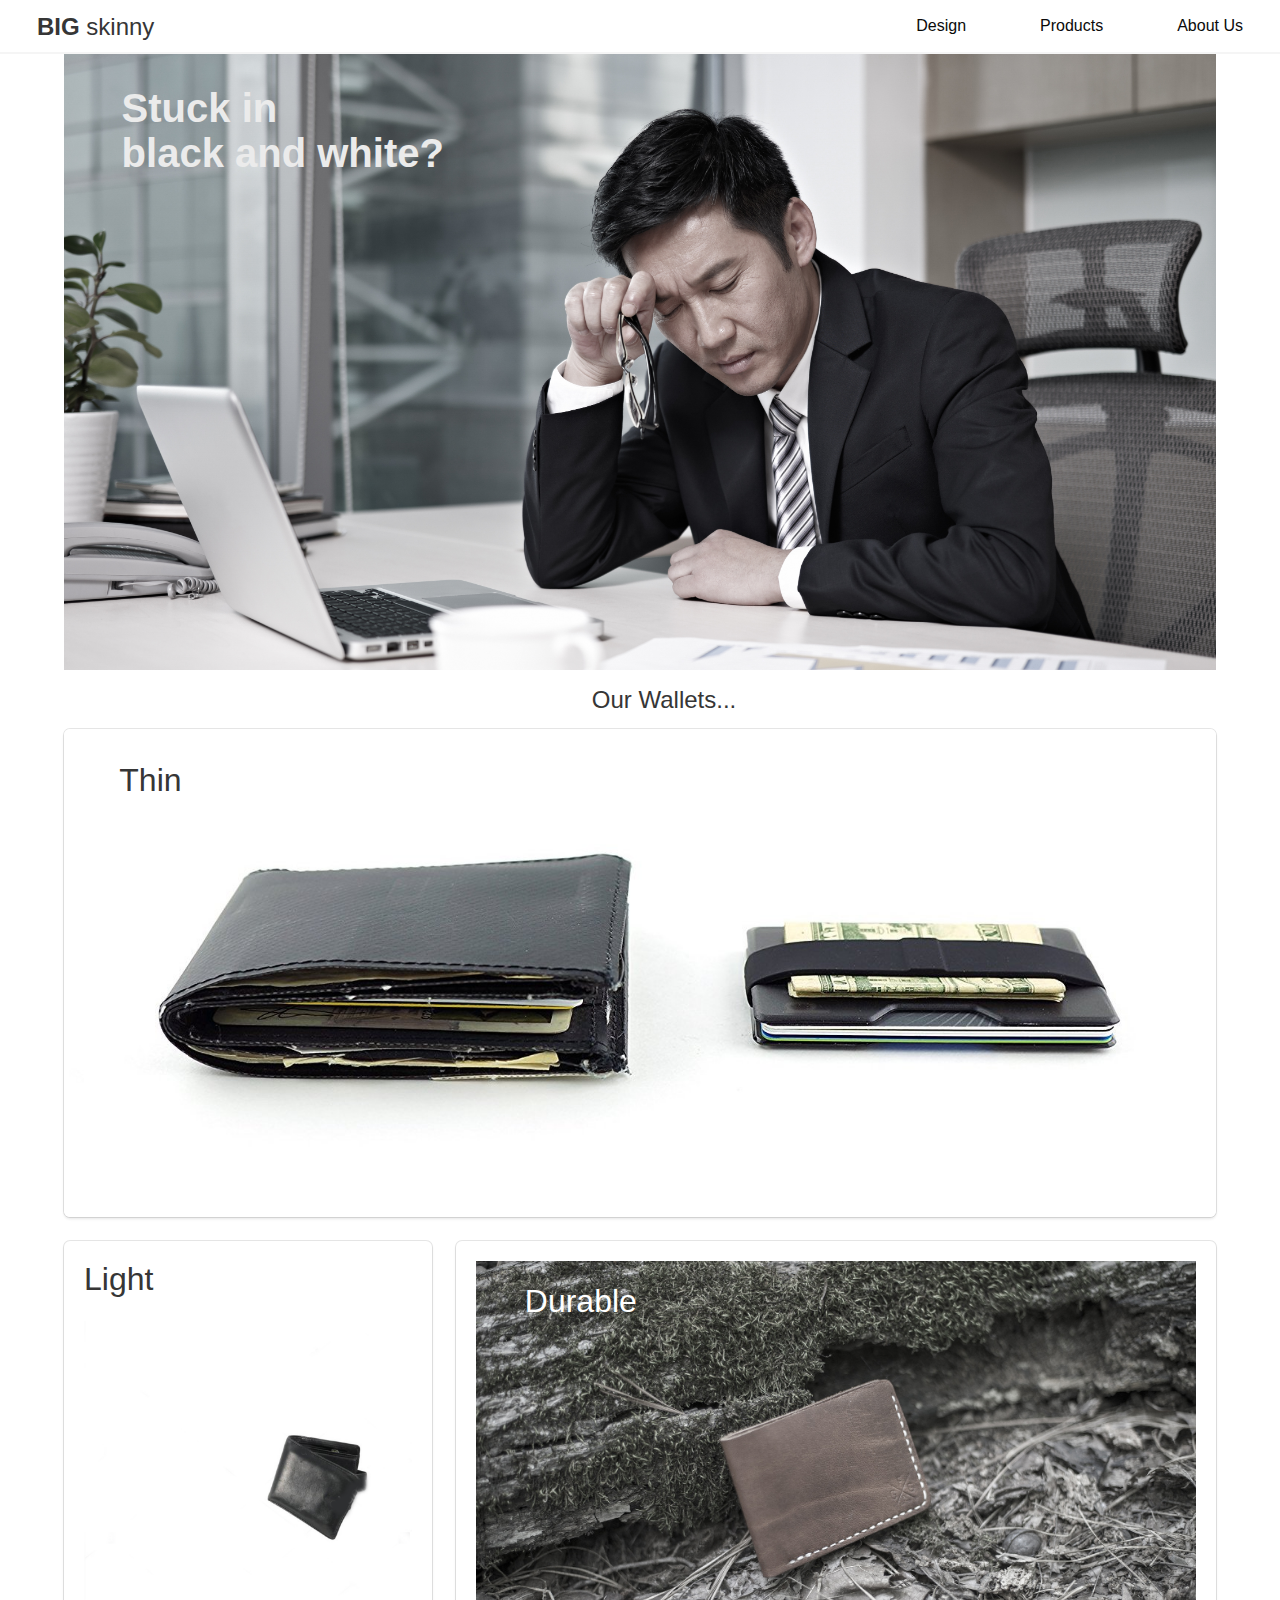
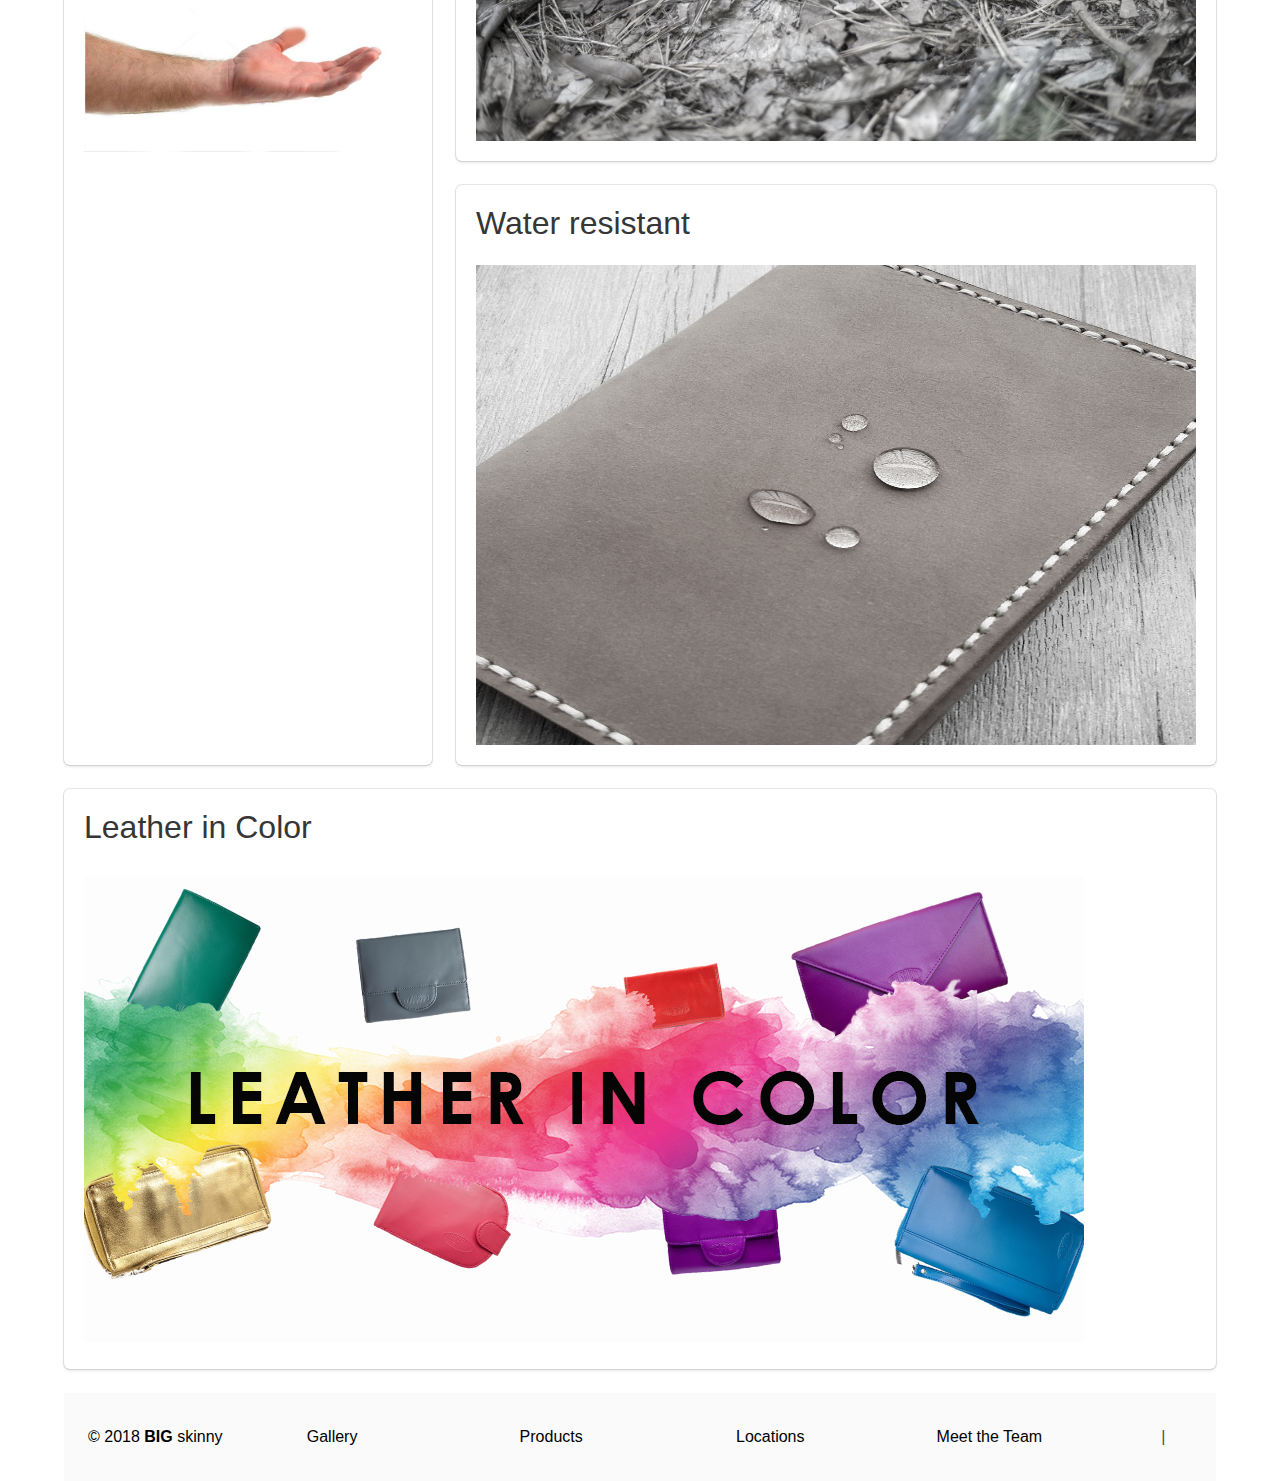
==== index.html @ bad41e9d "Updated Website" ====
<!DOCTYPE html>
<html>
  <head>
    <meta charset="utf-8">
    <meta name="viewport" content="width=device-width, initial-scale=1">
    <title id="Top">Big Skinny</title>

    <!-- Remote Linked Files -->
    <!-- <link rel="stylesheet" href="https://cdnjs.cloudflare.com/ajax/libs/bulma/0.7.0/css/bulma.min.css">
    <script defer src="https://use.fontawesome.com/releases/v5.0.7/js/all.js"></script> -->

    <!-- Bulma CSS Files -->
    <link rel="stylesheet" type="text/css" href="bulma-0.7.0/css/bulma.css" />
    <link rel="stylesheet" type="text/css" href="bulma-0.7.0/css/bulma.min.css" />

    <!-- Local Linked Files -->
    <link type="text/css" rel="stylesheet" href="css/styles.css"/>

    <script type="text/javascript" src="js/scripts.js"></script>

    <link rel="stylesheet" href="https://use.fontawesome.com/releases/v5.0.10/css/all.css" integrity="sha384-+d0P83n9kaQMCwj8F4RJB66tzIwOKmrdb46+porD/OvrJ+37WqIM7UoBtwHO6Nlg" crossorigin="anonymous">

    <script src="https://ajax.googleapis.com/ajax/libs/jquery/3.3.1/jquery.min.js"></script>
    <script>
    $(document).ready(function(){
      // Add smooth scrolling to all links
      $("a").on('click', function(event) {

        // Make sure this.hash has a value before overriding default behavior
        if (this.hash !== "") {
          // Prevent default anchor click behavior
          event.preventDefault();

          // Store hash
          var hash = this.hash;

          // Using jQuery's animate() method to add smooth page scroll
          // The optional number (800) specifies the number of milliseconds it takes to scroll to the specified area
          $('html, body').animate({
            scrollTop: $(hash).offset().top
          }, 800, function(){

            // Add hash (#) to URL when done scrolling (default click behavior)
            window.location.hash = hash;
          });
        } // End if
      });
    });
    </script>
  <script>
      $(document).ready(function(){
          $("img").onmouseover(function(){
              $("#imgs").fadeIn();
              /*$("#div2").fadeIn("slow");
              $("#div3").fadeIn(3000);*/
          });
      });
  </script>
      <!--<script>
          document.getElementById("nav-toggle").addEventListener ("click", toggleNav);
          function toggleNav() {
              var nav = document.getElementById("nav-menu");
              var className = nav.getAttribute("class");
              if(className == "nav-right nav-menu") {
                  nav.className = "nav-right nav-menu is-active";
              } else {
                  nav.className = "nav-right nav-menu";
              }
          }
      </script>-->

  </head>
  <body>

  <nav class="navbar has-text-black">
      <div class="navbar-brand">
          <a class="navbar-item has-text-black" href="index.html">
              <h4 class="title is-4"><strong style="font-weight: bold">BIG</strong> skinny</h4>
          </a>

          <div class="navbar-burger burger" data-target="navMenubd-example">
              <span></span>
              <span></span>
              <span></span>
          </div>
      </div>

      <div id="navMenubd-example" class="navbar-menu has-text-black">
          <div class="navbar-start">
              <div class="navbar-item has-dropdown is-hoverable is-mega">
              </div>
              <div class="navbar-item has-dropdown is-hoverable">
              </div>
          </div>

          <div class="navbar-end has-text-right">
              <a class="navbar-item has-text-black" href="design.html">Design</a>
              <a class="navbar-item has-text-black" href="products.html">Products</a>
              <a class="navbar-item has-text-black" href="about.html">About Us</a>

          </div>
      </div>
  </nav>

<!--SAD GUY PICTURE-->

    <div class="container">
      <div class = "container is-fullhd">
        <figure class="image">
            <img id="imgs" class="lololol" src='images/guy2.jpg' onmouseover="this.src='images/happy.jpeg';"onmouseout="this.src='images/guy2.jpg';" />
        </figure>
          <div class="top-left"><div id="boldpls" class="title is-2" onmouseover="imgs.src='images/happy.jpeg'">Stuck in <br>black and white?</div>
      </div>
        <section id="our-wallets" class="hero is-medium has-text-centered">
            <div class="hero-body">
                <div class="container">
                    <h4 class="title is-4">
                        Our Wallets...
                    </h4>
                </div>
            </div>
        </section>
    </div>

  <!--TILES-->

  <div class="container">
      <div class="tile is-ancestor">
        <div class="tile is-parent">
          <article class="tile is-child box has-bg-img">
              <figure>
                  <img src="images/thin2.jpg">
              </figure>
            <p id="thin-text" class="title is-overlay">Thin</p>
            <!--<img src="images/thin2.jpg" alt="">-->
          </article>
        </div>
      </div>
      <div class="tile is-ancestor">
        <div class="tile is-vertical is-12">
          <div class="tile">
            <div class="tile is-parent">
              <article class="tile is-child box">
                <p class="title">Light</p>
                <div class="content">

                  <img src="images/falling wallet.png" alt="">

                </div>
              </article>
            </div>
            <div class="tile is-8 is-vertical">
              <div class="tile">
                <div class="tile is-parent">
                  <article class="tile is-child box">
                    <figure class="image is-3by2">
                      <img src="images/graywallet.jpg">
                    </figure>
                      <p id="thin-text2" class="title is-overlay">Durable</p>
                  </article>
                </div>
                <!-- <div class="tile is-parent">
                  <article class="tile is-child box">
                    <p class="title">Seven</p>
                    <p class="subtitle">Subtitle</p>
                  </article>
                </div> -->
              </div>
              <div class="tile is-parent">
                <article class="tile is-child box">
                  <p class="title">Water resistant</p>
                  <figure class="image is-3by2">
                    <img src="images/water.jpg">
                  </figure>
                  <!-- <img src="images/water.jpg" alt=""> -->
                </article>
              </div>
            </div>
          </div>
        </div>
      </div>
        <div class="tile is-ancestor">
          <div class="tile is-parent">
            <article class="tile is-child box">
              <p class="title">Leather in Color</p>
              <img src="images/Leatherbanner.jpg" alt="">
            </article>
          </div>
        </div>

        <!-- THE OLD ONES -->
        <!-- <div class="tile is-parent">
          <article class="tile is-child box">
            <p class="title">One</p>
            <p class="subtitle">Subtitle</p>
          </article>
        </div>
        <div class="tile is-parent">
          <article class="tile is-child box">
            <p class="title">One</p>
            <p class="subtitle">Subtitle</p>
          </article>
        </div> -->
      </div>
      <!-- <div class="tile is-ancestor">
        <div class="tile is-12 is-vertical is-parent">
          <div class="tile is-child box">
            <p class="title">One</p>
            <p>Lorem ipsum .</p>
          </div>
          <div class="tile is-child box">
            <p class="title">One</p>
            <p>Lorem ipsum .</p>
          </div>
      </div>
    </div> -->

    <section style="width:100%">
      <br>
        <footer class="footer is-fullhd">
          <div class="container is-fullhd">
            <div class="content has-text-centered">
              <div style="float: left;">
                <p>
                  <a href="index.html" style="color: black;"> &copy; 2018 <strong>BIG</strong> skinny </a>
                </p>
              </div>
              <div style="float: right">
                <a href="https://www.instagram.com/bigskinny_wallets/?hl=en" style="color: black;"><i class="fab fa-instagram"></i></a>
                &nbsp; &nbsp;
                <a href="https://twitter.com/big_skinny" style="color: black;"><i class="fab fa-twitter"></i></a>
                &nbsp; &nbsp;
                <a href="https://www.facebook.com/bigskinny/" style="color: black;"><i class="fab fa-facebook"></i></a>
                &nbsp; &nbsp; &nbsp;
                | &nbsp; &nbsp; &nbsp;<a href="#Top"><i class="fas fa-arrow-up" style="color: black"></i></a>
              </div>

              <div class="flex-grid-thirds is-hidden-mobile" >
                <div class="col"><a href="gallery.html" style="color: black;">Gallery</a></div>
                <div class="col"><a href="products.html" style="color: black;">Products</a></div>
                <div class="col"><a href="locations.html" style="color: black;">Locations</a></div>
                <div class="col"><a href="team.html" style="color: black;">Meet the Team</a></div>
              </div>


            </div>
          </div>
        </footer>
    </section>

  </body>
</html>
---- css/styles.css ----
.navbar-item {
    margin-right: 25px;
    margin-left: 25px;
}

.footer{
    padding-top: 2rem;
    padding-bottom: 2rem;
}


#our-wallets .hero-body {
    padding-bottom: 1rem;
    padding-top: 1rem;

}
.title{
    font-weight: normal;
}

.has-bg-img {
    background: url("/images/thin2.jpg")
    center center;
    background-size:cover;
}

#thin-text {
    position: absolute;
    top: 2%;
    left: 30%;
    transform: translate(-36%,0%);
}

#thin-text2 {
     position: absolute;
     top: 25%;
     color: white;
     left: 60%;
     transform: translate(-50%,0%);
 }

 .flex-grid {
   display: flex;
 }
 .flex-grid .col {
   flex: 1;
 }
 .flex-grid-thirds {
   display: flex;
   justify-content: space-between;
 }
 .flex-grid-thirds .col {
   width: 32%;
 }

 @media (max-width: 400px) {
   .flex-grid,
   .flex-grid-thirds {
     display: block;}
     .col {
         width: 100%;
         margin: 0 0 10px 0;
     }
     #boldpls {
         font-size: 1rem;
     }
 }

#boldpls {
    font-weight: bold;
    color: #ebebeb;
}

.top-left {
    position: absolute;
    top: 5%;
    left: 5%;

}

.peps {
    padding: 0;
}

#about-text p {
    font-weight: bold;
}

#about-text{
    position: absolute;
    bottom: 10%;
    right: 10%;
}

#pls2 {
    font-weight: bold;

}


/* SIDEBAR */
@media screen and (max-width: 768px) {
  #menu-toggle:checked + .nav-menu {
    display: block;
  }
}

.is-sidebar-menu {
    padding-left: 1.2rem;
    padding-top: 2rem;
    background: #eeeeee;
}

.columns {
    display: flex;
    flex-direction: row;
    justify-content: stretch;
}

.column {
    overflow-y: auto;
}

#designvideo {
  display: block;
  margin-left: auto;
  margin-right: auto;
}

#boldpls {
  opacity: 1;
  transition: 0.5s;
}

#boldpls:hover {
  opacity: 0;
}

#imgs:hover + #boldpls{
  opacity: 0;
}
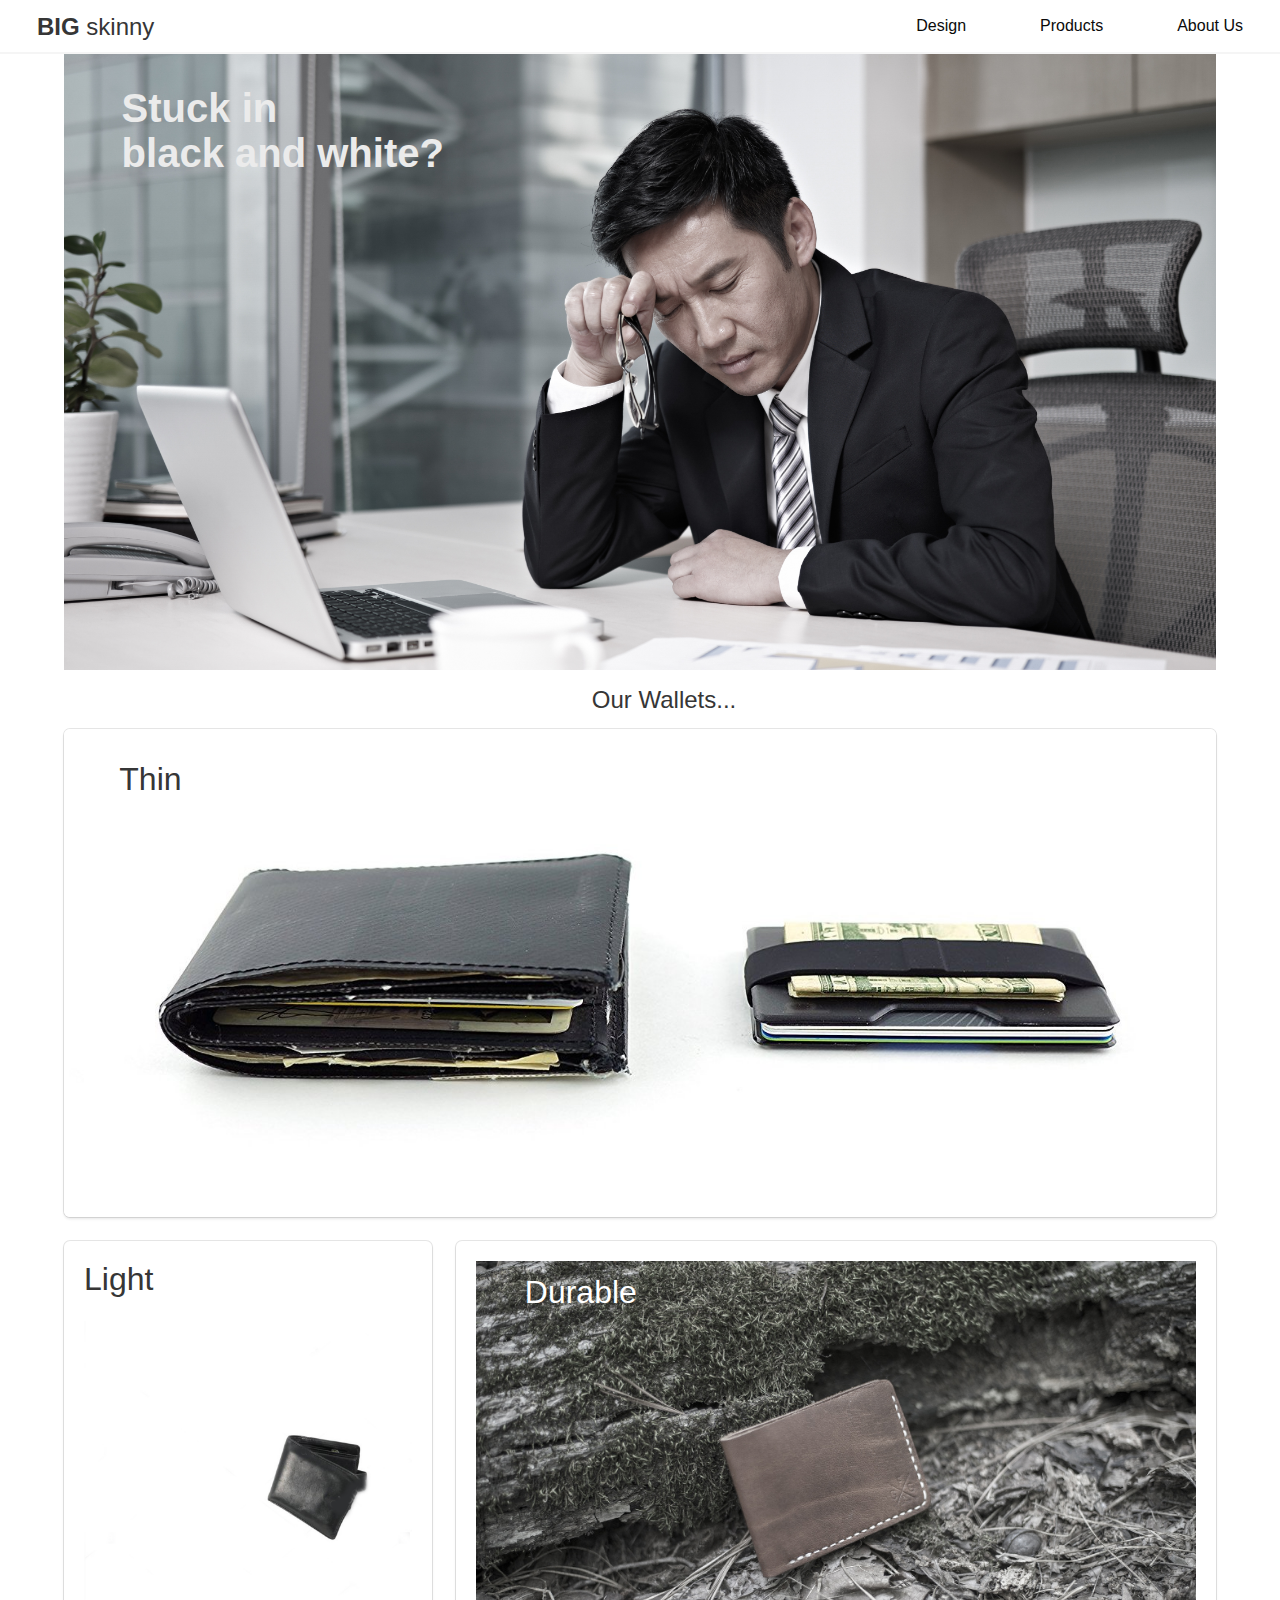
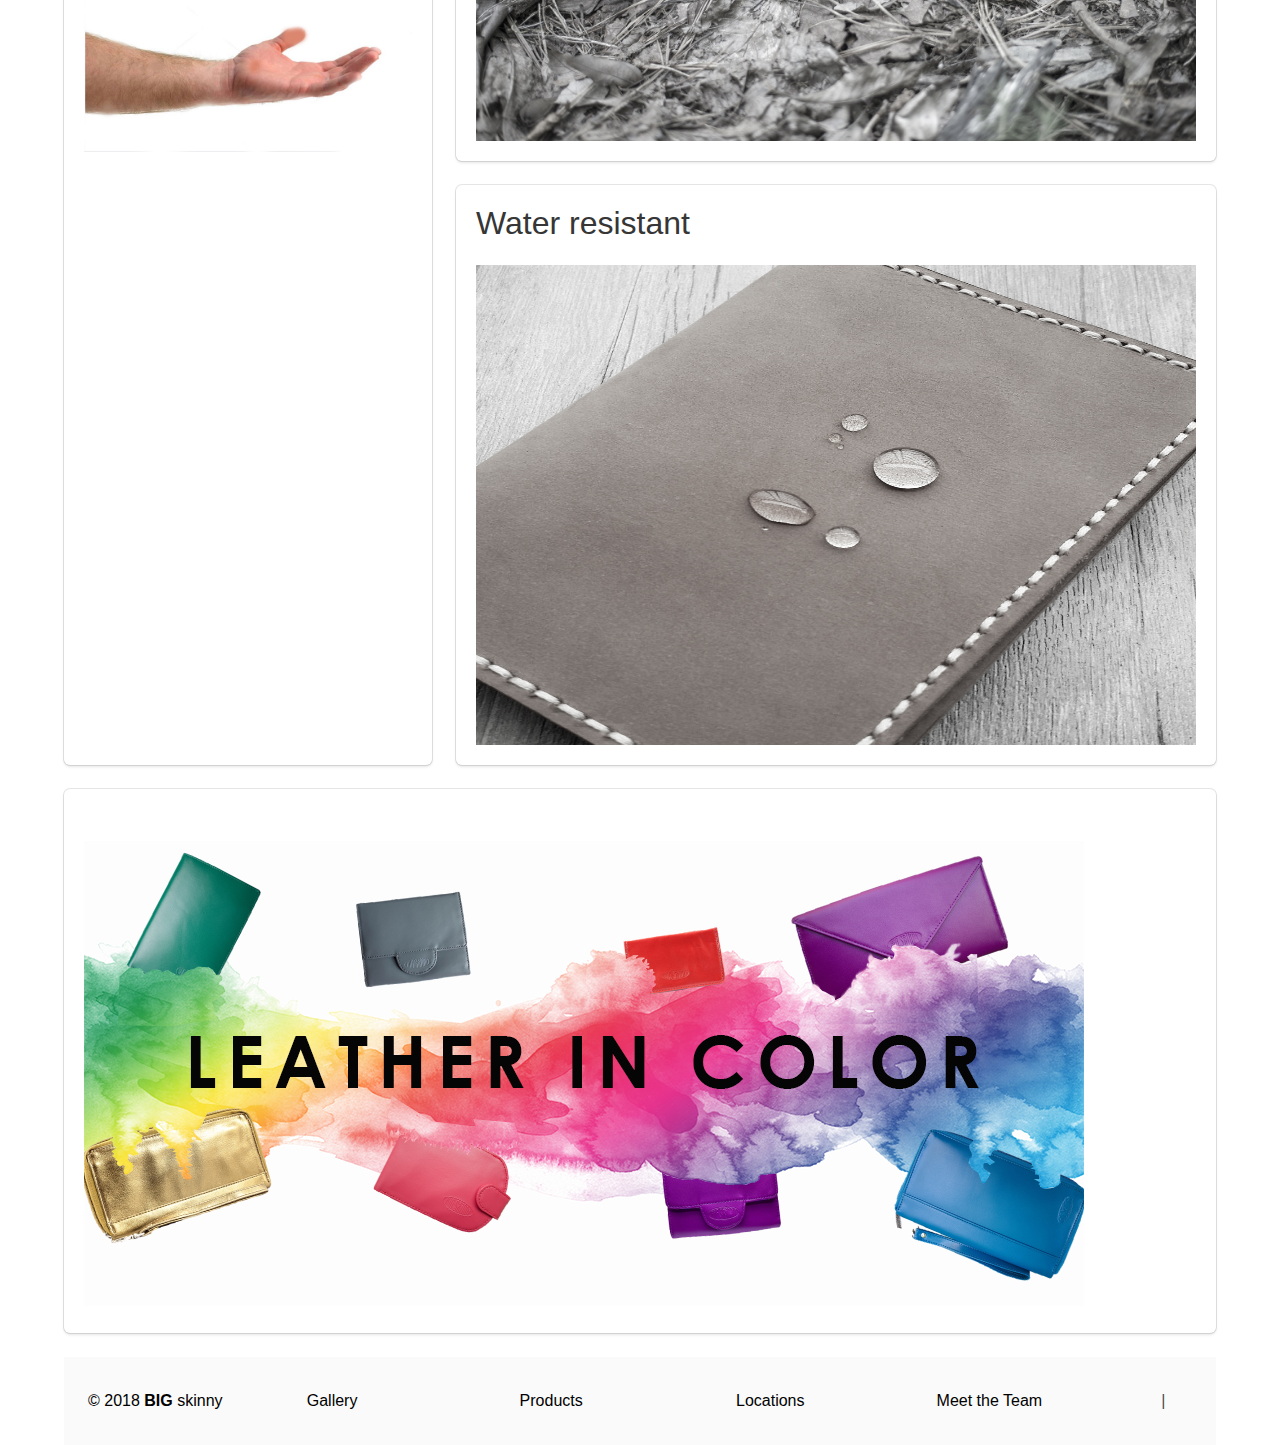
==== commit d7a53e37: "Added styling to some elements on main page" ====
--- a/index.html
+++ b/index.html
@@ -182,8 +182,8 @@
         <div class="tile is-ancestor">
           <div class="tile is-parent">
             <article class="tile is-child box">
-              <p class="title">Leather in Color</p>
-              <img src="images/Leatherbanner.jpg" alt="">
+              <p class="title"></p>
+              <img style="margin-left: auto; margin-right: auto;"src="images/Leatherbanner.jpg" alt="">
             </article>
           </div>
         </div>
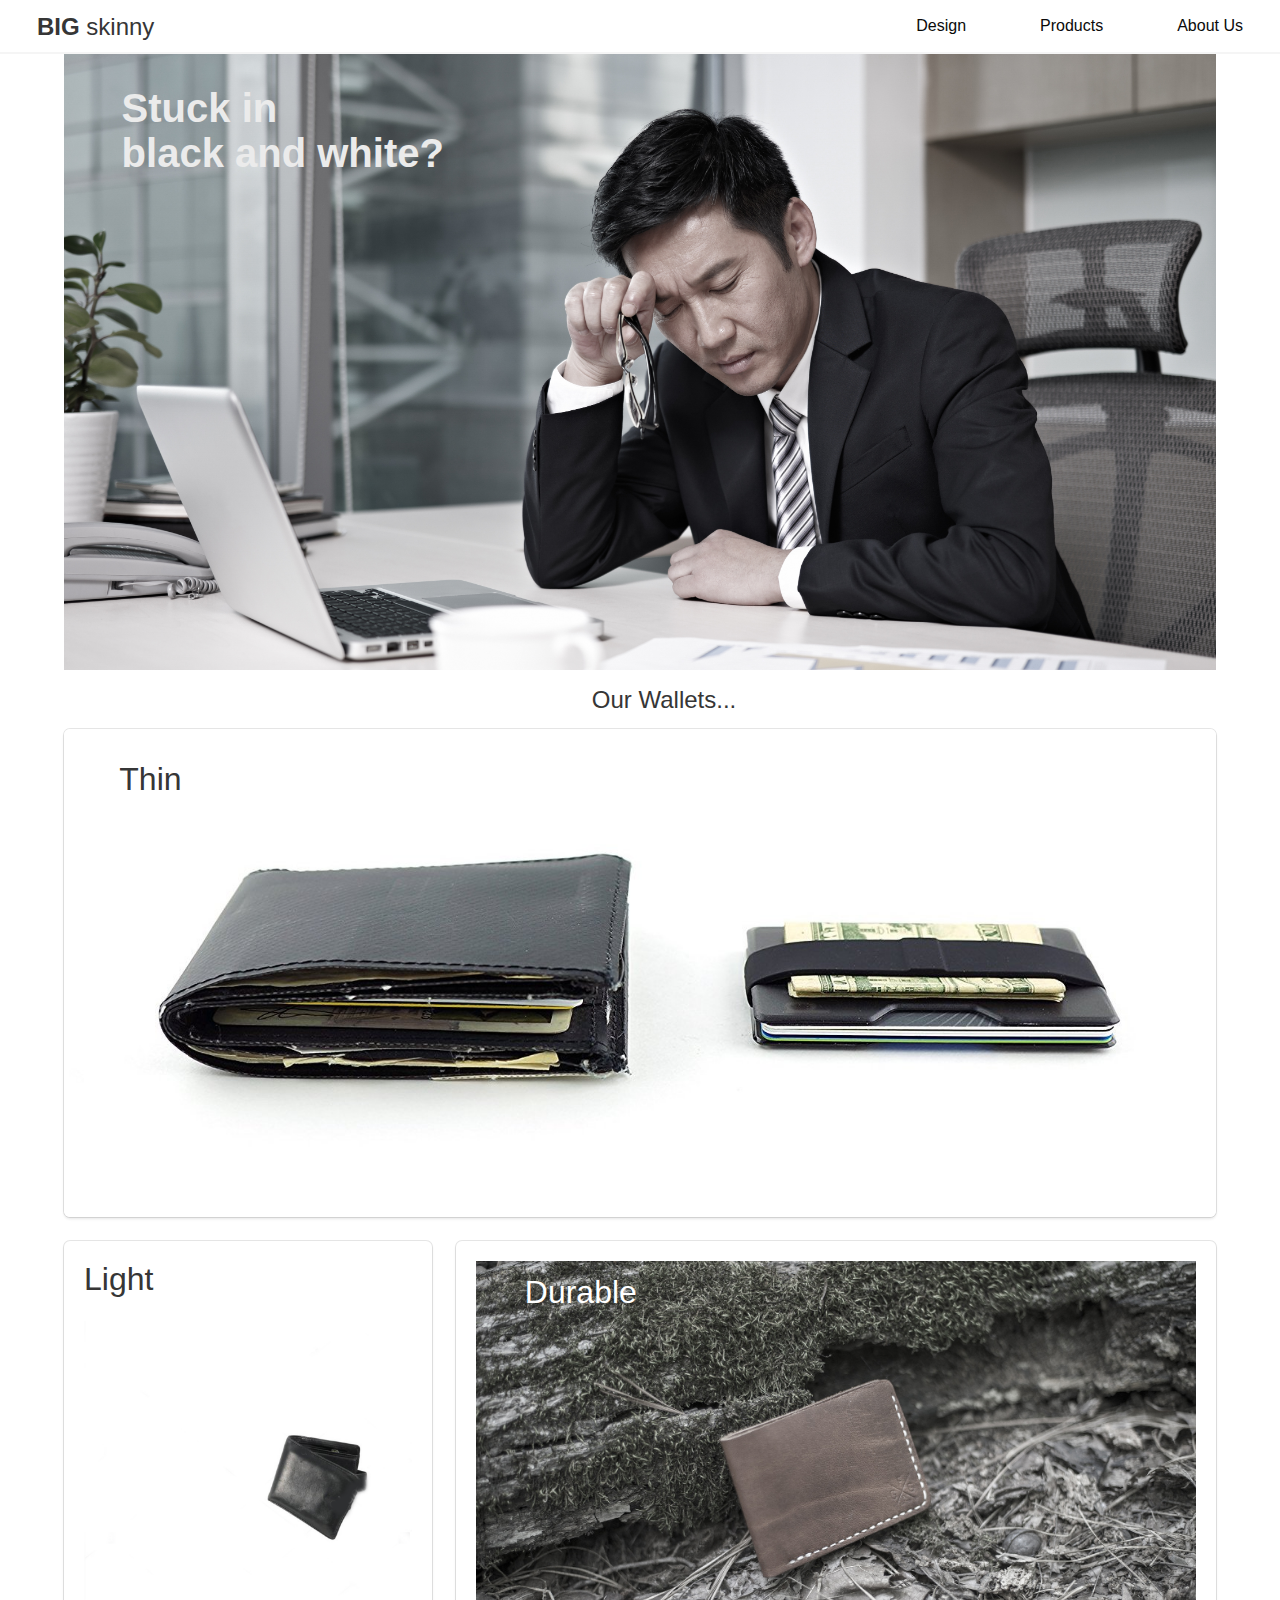
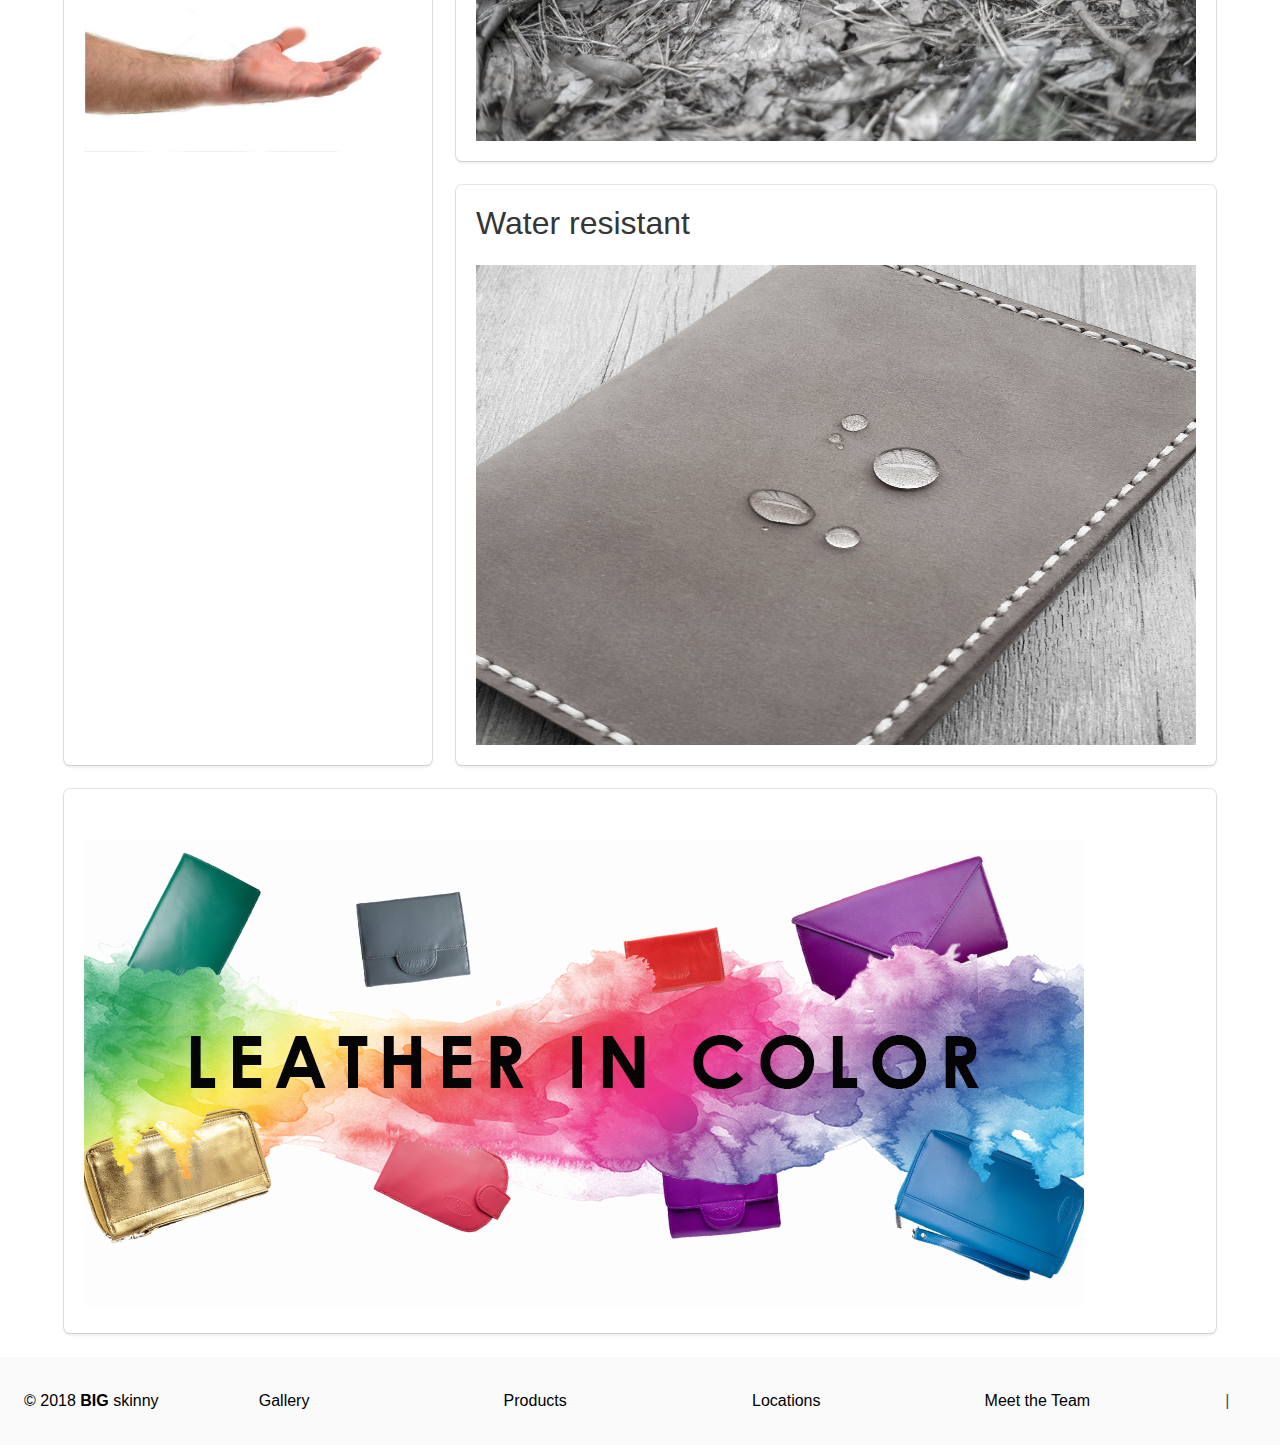
==== commit fbab4fa7: "Updated Main" ====
--- a/index.html
+++ b/index.html
@@ -121,7 +121,7 @@
             </div>
         </section>
     </div>
-
+</div>
   <!--TILES-->
 
   <div class="container">
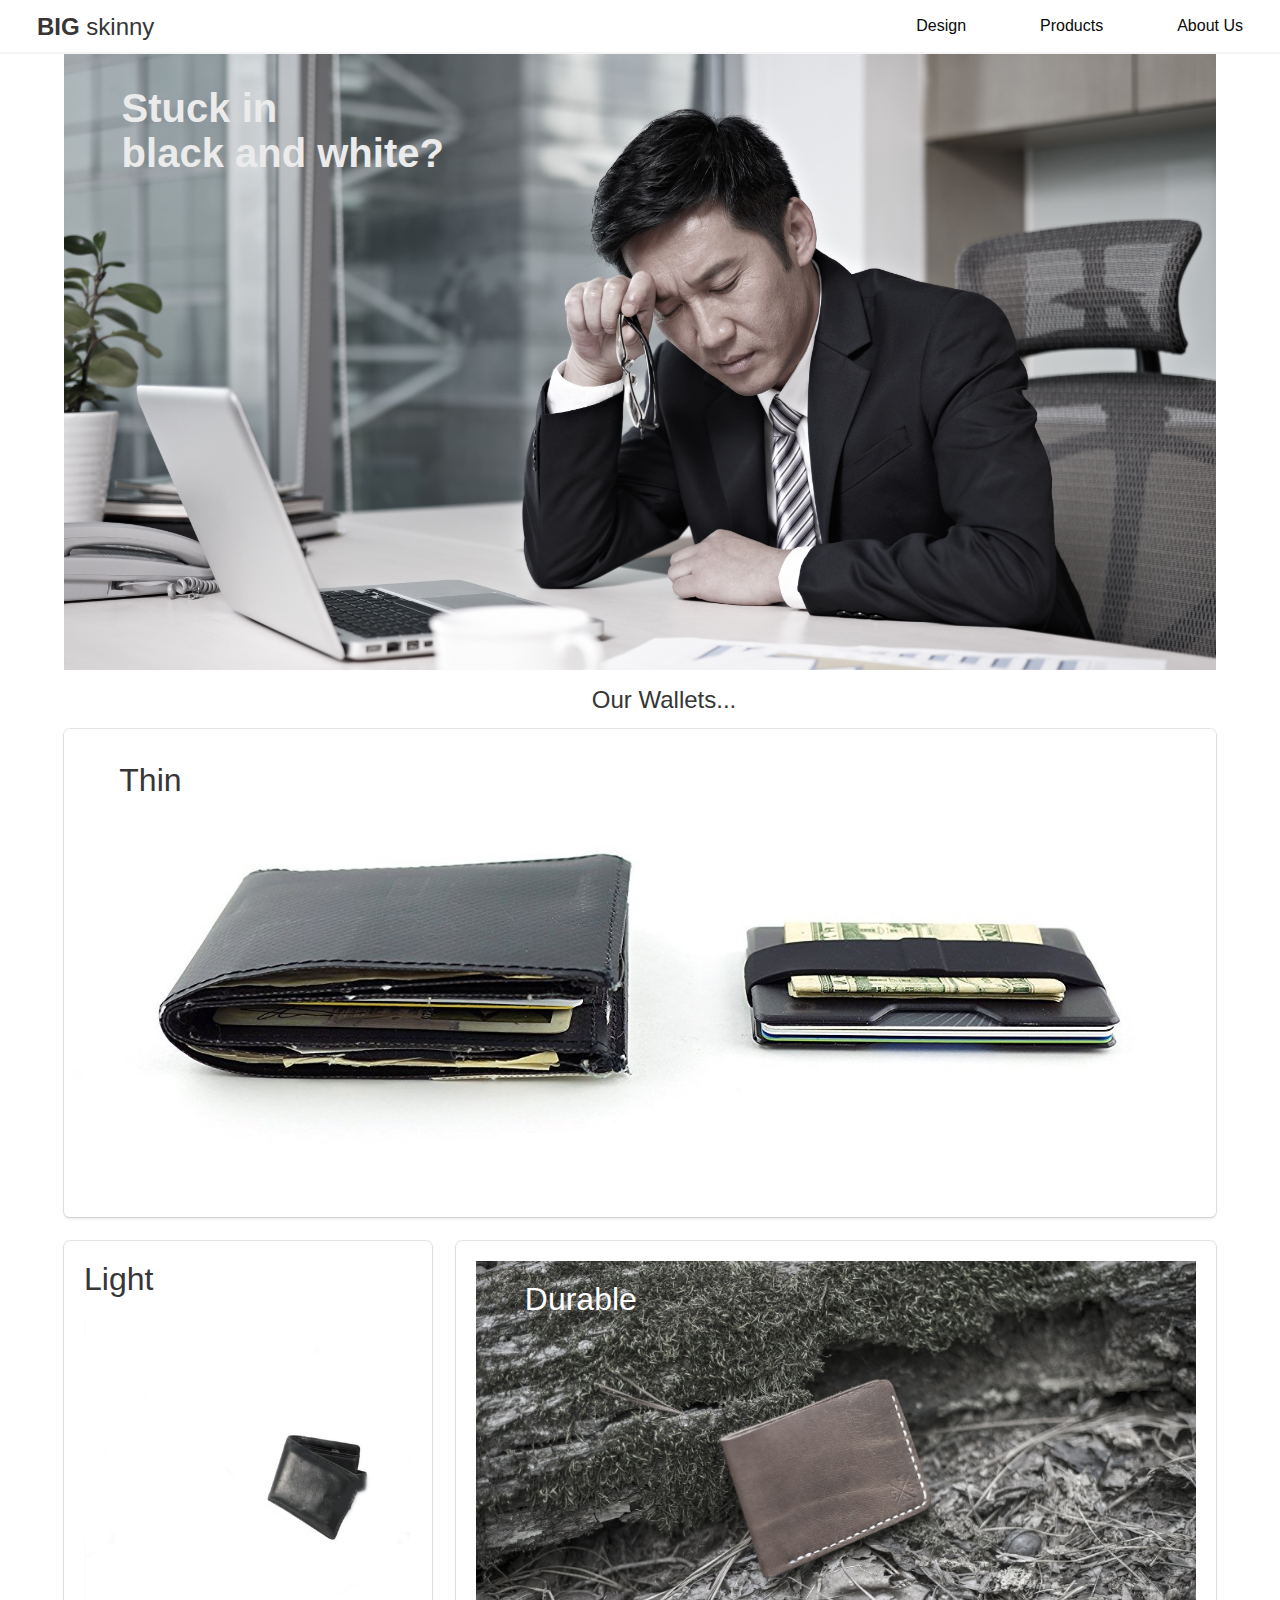
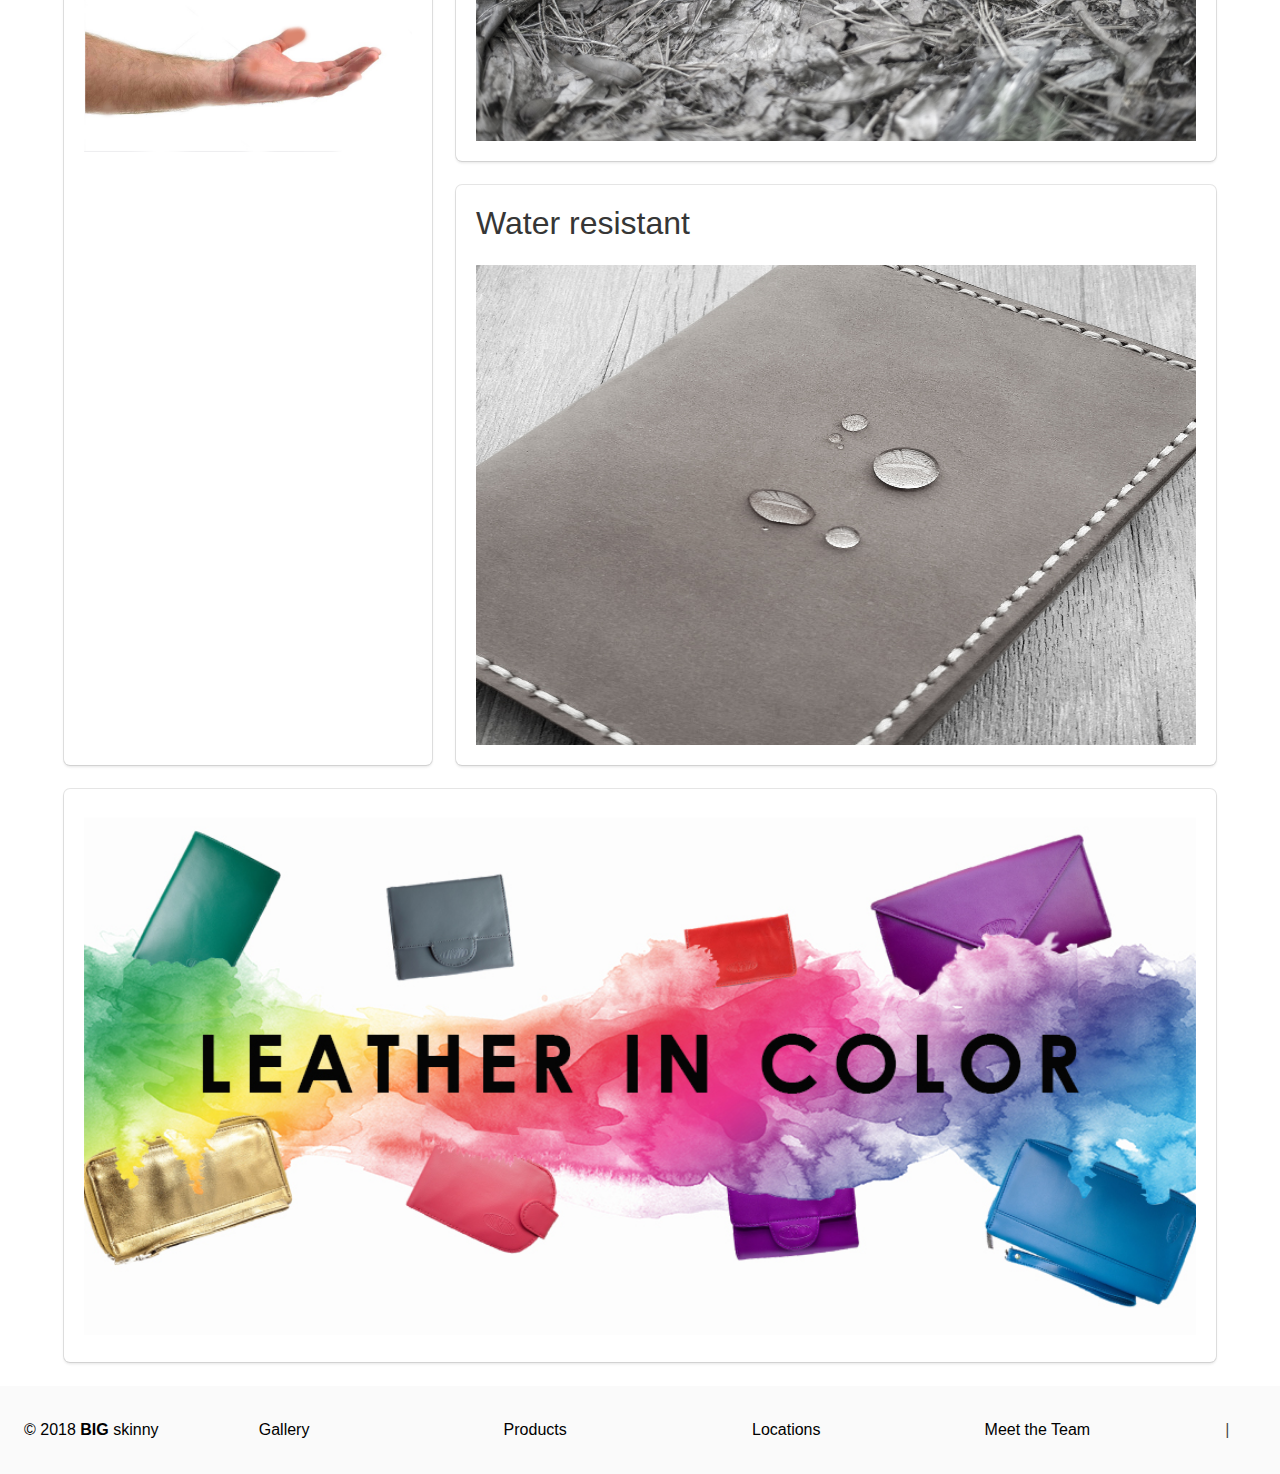
==== commit 1dd6875a: "fixed leather in color image styling" ====
--- a/index.html
+++ b/index.html
@@ -182,8 +182,7 @@
         <div class="tile is-ancestor">
           <div class="tile is-parent">
             <article class="tile is-child box">
-              <p class="title"></p>
-              <img style="margin-left: auto; margin-right: auto;"src="images/Leatherbanner.jpg" alt="">
+              <img style="width: 100%;" src="images/Leatherbanner.jpg" alt="leather in color">
             </article>
           </div>
         </div>
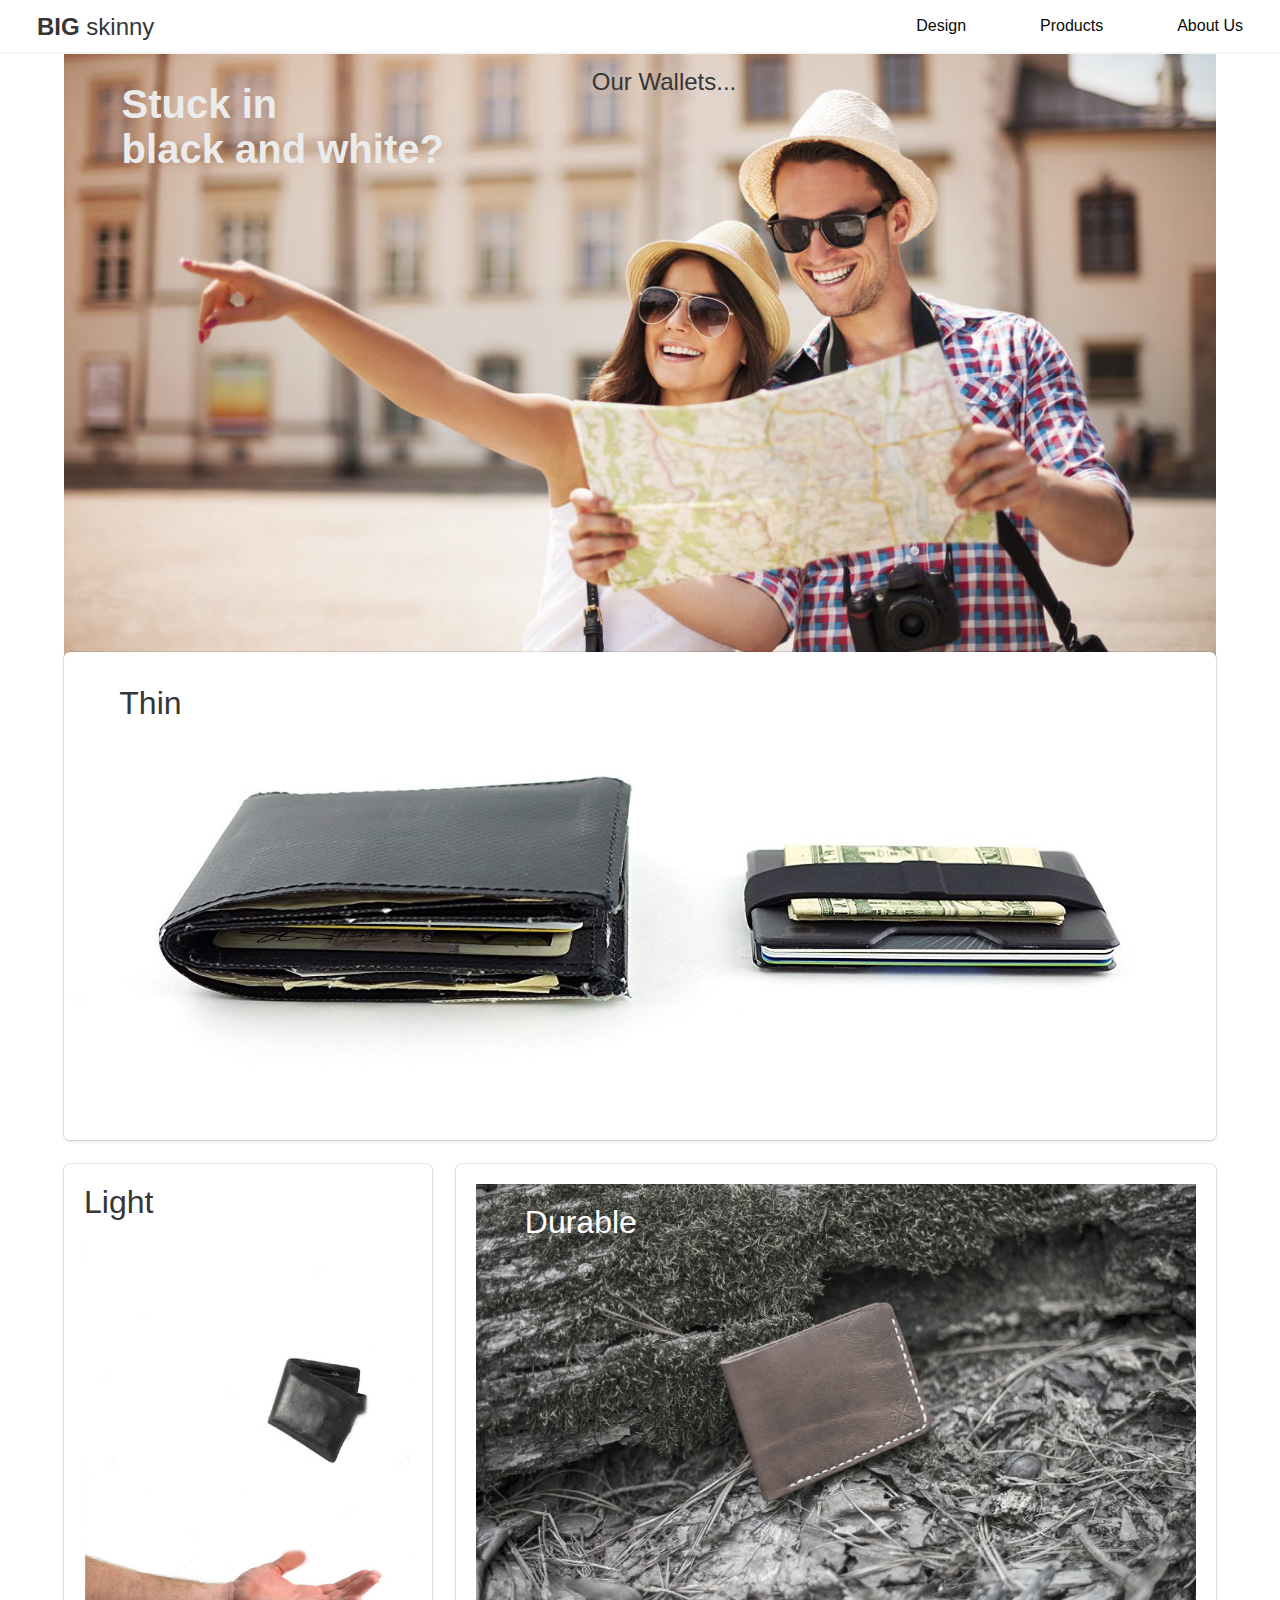
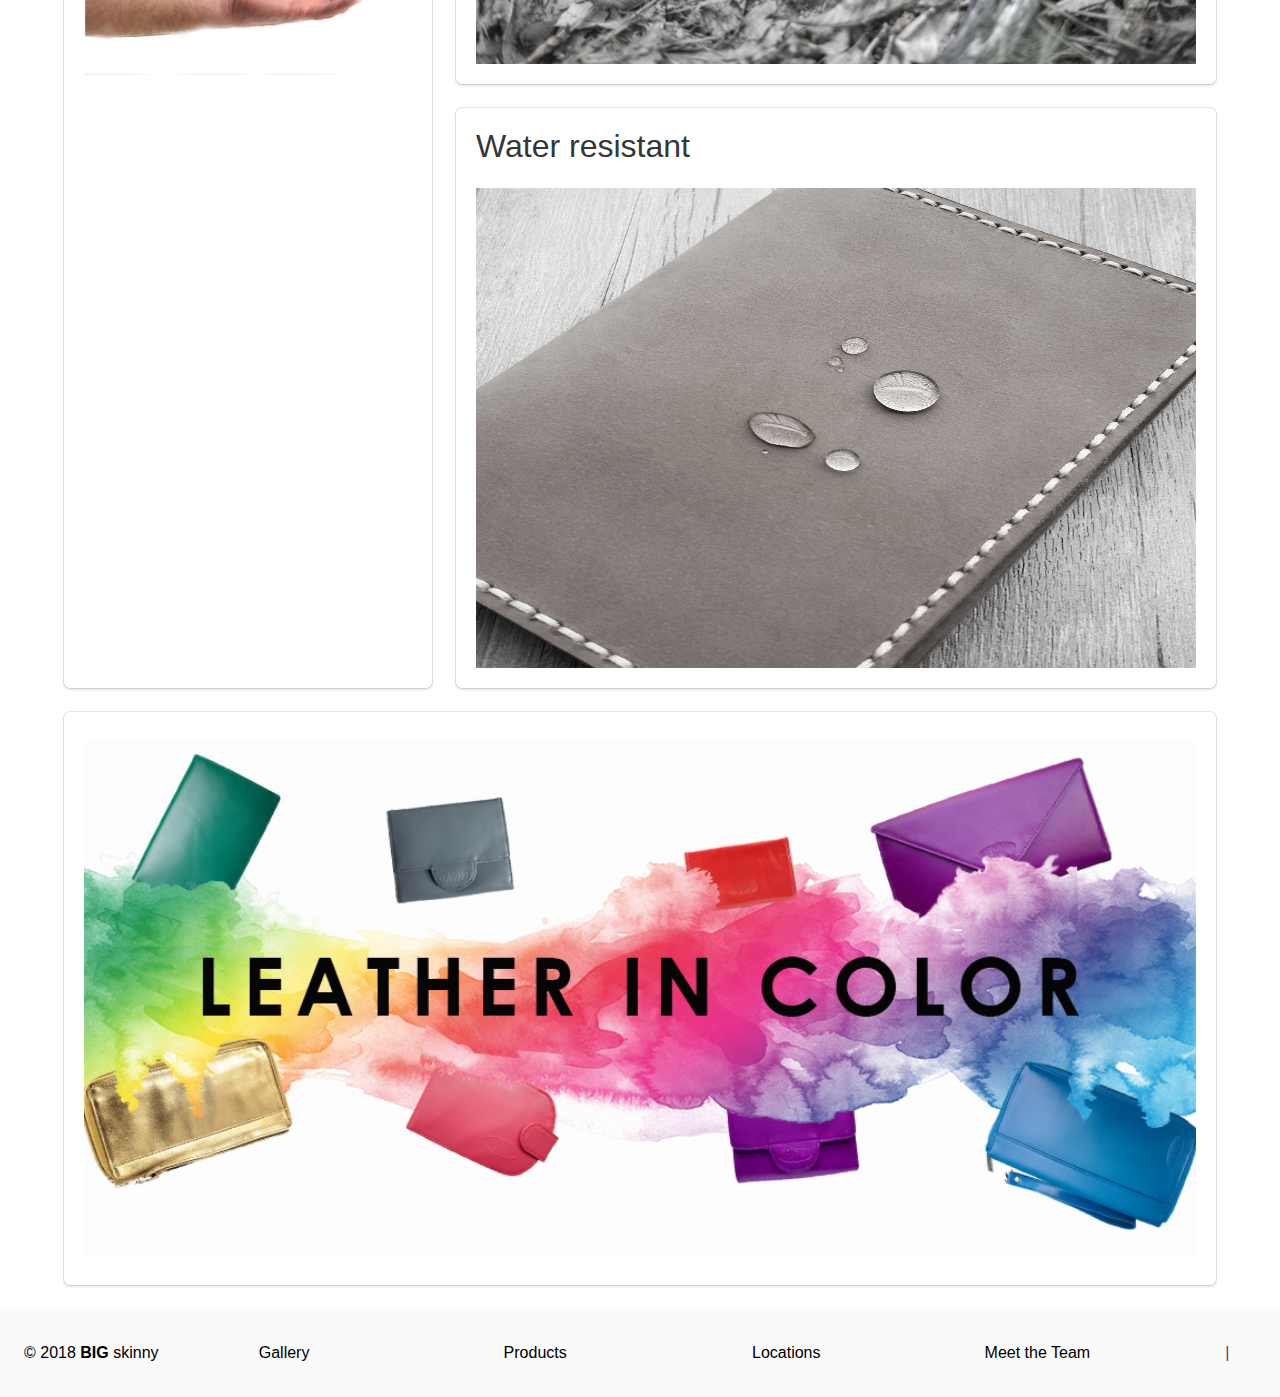
==== commit 6e50aeba: "still broken front page image" ====
--- a/index.html
+++ b/index.html
@@ -47,15 +47,7 @@
       });
     });
     </script>
-  <script>
-      $(document).ready(function(){
-          $("img").onmouseover(function(){
-              $("#imgs").fadeIn();
-              /*$("#div2").fadeIn("slow");
-              $("#div3").fadeIn(3000);*/
-          });
-      });
-  </script>
+
       <!--<script>
           document.getElementById("nav-toggle").addEventListener ("click", toggleNav);
           function toggleNav() {
@@ -105,11 +97,12 @@
 <!--SAD GUY PICTURE-->
 
     <div class="container">
-      <div class = "container is-fullhd">
-        <figure class="image">
-            <img id="imgs" class="lololol" src='images/guy2.jpg' onmouseover="this.src='images/happy.jpeg';"onmouseout="this.src='images/guy2.jpg';" />
+      <div class = "container is-fullhd poop">
+        <figure class="image" id="figuremebb">
+            <img id="sad" class="lololol" src='images/guy2.jpg' onmouseover="loseText();"onmouseout="getText();" />
+            <img id="happy" src='images/happy.jpeg'/>
         </figure>
-          <div class="top-left"><div id="boldpls" class="title is-2" onmouseover="imgs.src='images/happy.jpeg'">Stuck in <br>black and white?</div>
+          <div class="top-left"><div id="boldpls" class="title is-2" onmouseover="loseText();" onmouseout="getText();">Stuck in <br>black and white?</div>
       </div>
         <section id="our-wallets" class="hero is-medium has-text-centered">
             <div class="hero-body">
--- a/css/styles.css
+++ b/css/styles.css
@@ -128,14 +128,26 @@
 }
 
 #boldpls {
-  opacity: 1;
   transition: 0.5s;
 }
 
-#boldpls:hover {
-  opacity: 0;
+.poop {
+  position: relative;
+  height: 600px;
+  width: auto;
+  margin: 0 auto;
 }
 
-#imgs:hover + #boldpls{
+#figuremebb img{
+  position:absolute;
+  left:0;
+  -webkit-transition: opacity 1s ease-in-out;
+  -moz-transition: opacity 1s ease-in-out;
+  -o-transition: opacity 1s ease-in-out;
+  transition: opacity 1s ease-in-out;
+}
+
+
+#figuremebb img.top:hover{
   opacity: 0;
-}
+}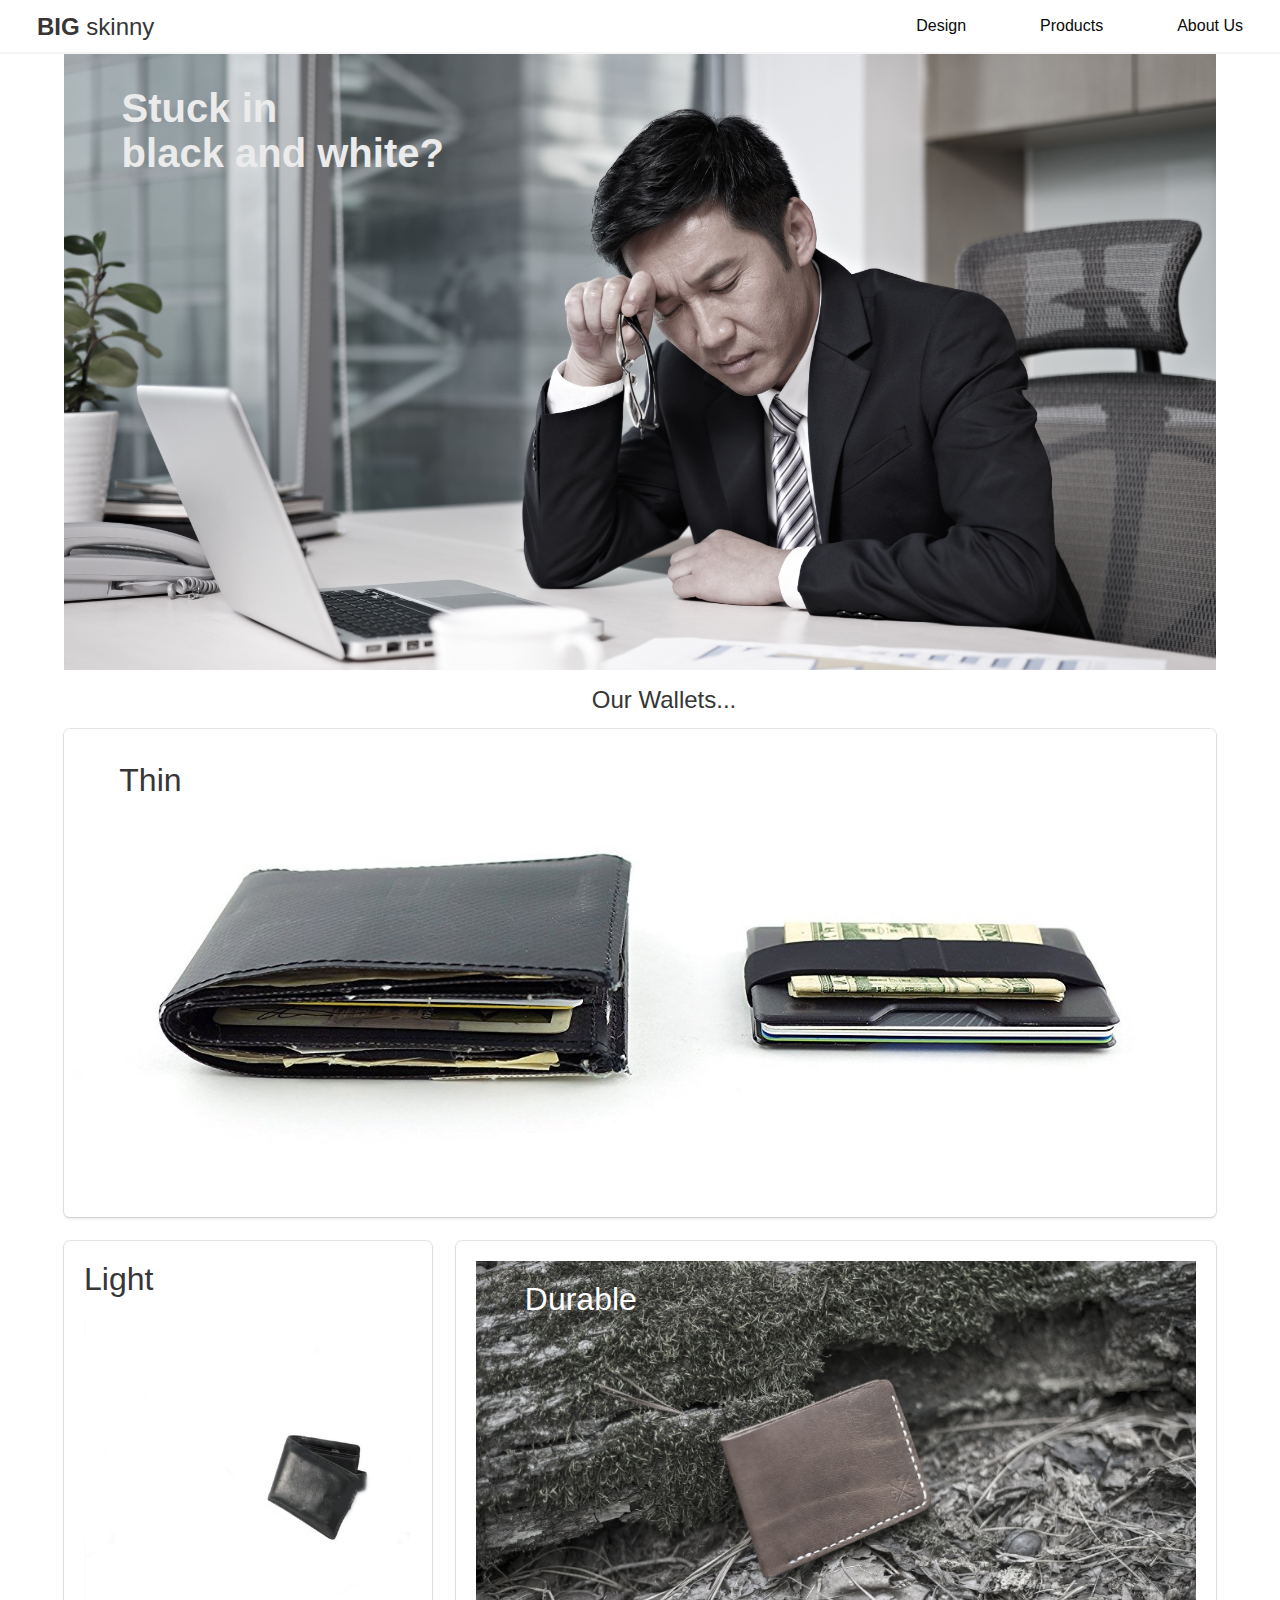
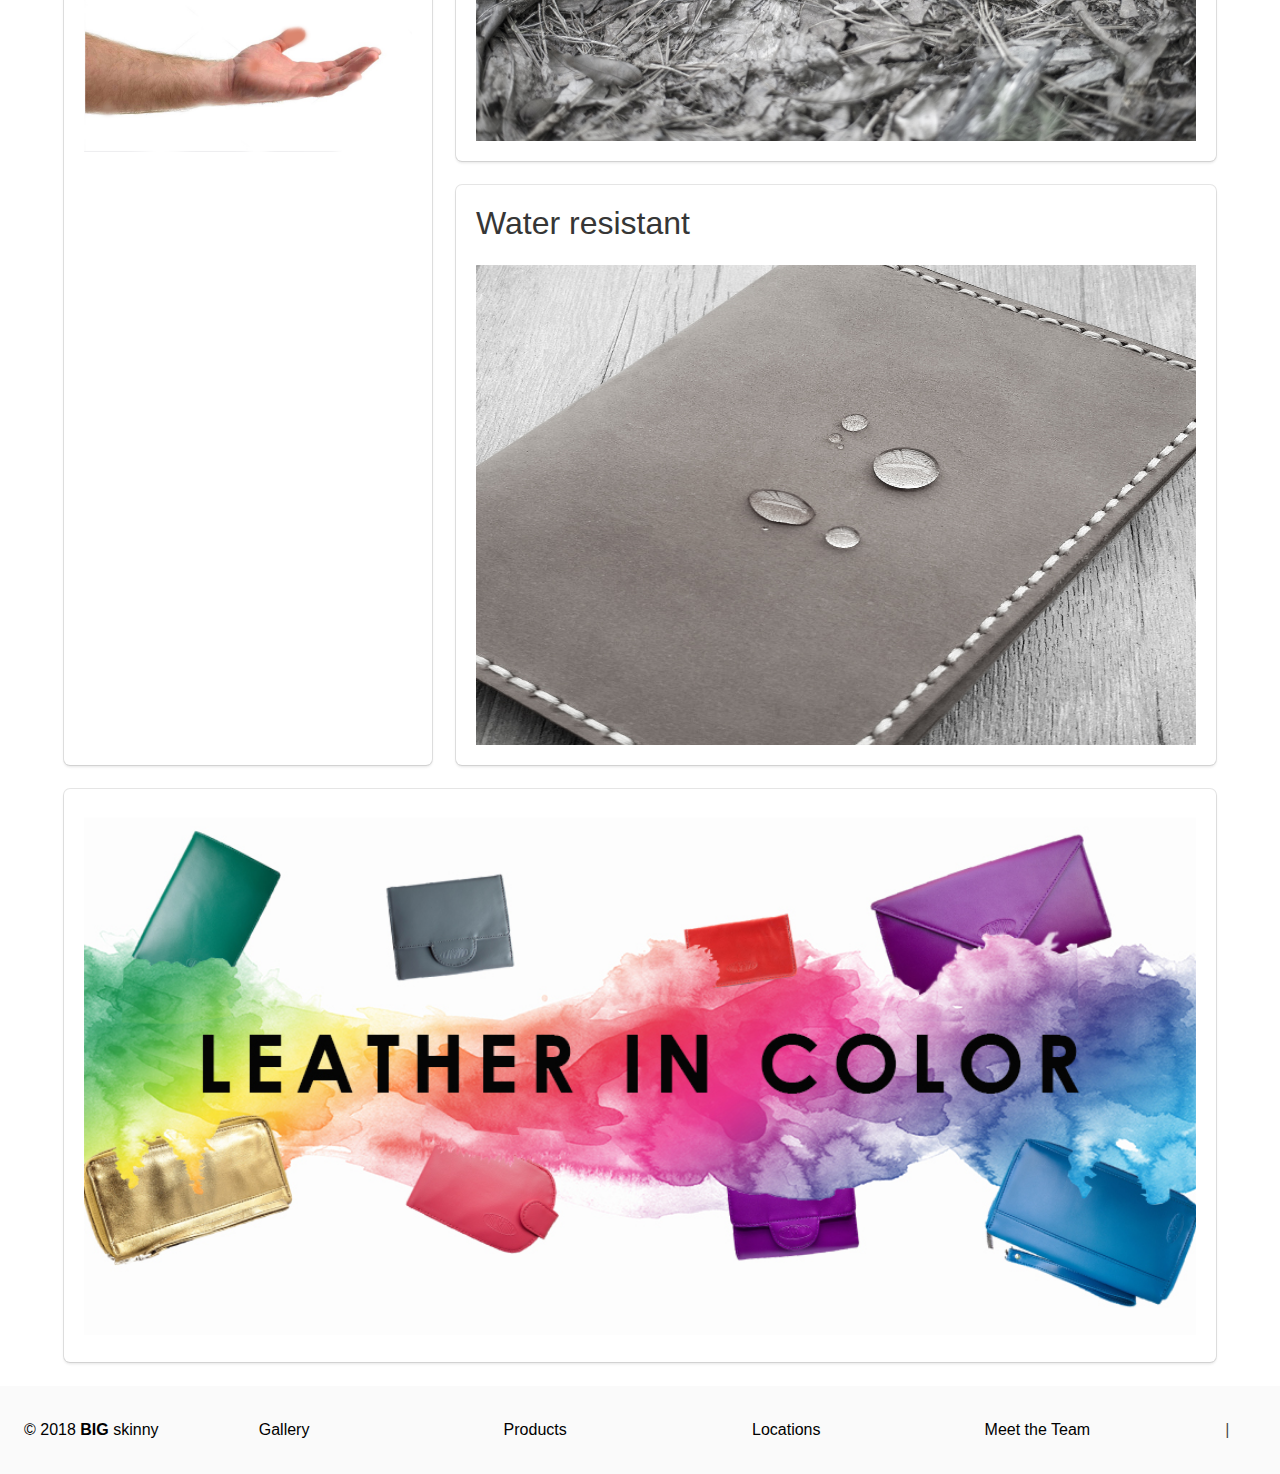
==== commit 2a6f31af: "modified comment" ====
--- a/index.html
+++ b/index.html
@@ -47,7 +47,15 @@
       });
     });
     </script>
-
+  <script>
+      $(document).ready(function(){
+          $("img").onmouseover(function(){
+              $("#imgs").fadeIn();
+              /*$("#div2").fadeIn("slow");
+              $("#div3").fadeIn(3000);*/
+          });
+      });
+  </script>
       <!--<script>
           document.getElementById("nav-toggle").addEventListener ("click", toggleNav);
           function toggleNav() {
@@ -94,15 +102,14 @@
       </div>
   </nav>
 
-<!--SAD GUY PICTURE-->
+<!--SAD / HAPPY GUY PICTURE-->
 
     <div class="container">
-      <div class = "container is-fullhd poop">
-        <figure class="image" id="figuremebb">
-            <img id="sad" class="lololol" src='images/guy2.jpg' onmouseover="loseText();"onmouseout="getText();" />
-            <img id="happy" src='images/happy.jpeg'/>
+      <div class = "container is-fullhd">
+        <figure class="image">
+            <img id="imgs" class="lololol" src='images/guy2.jpg' onmouseover="this.src='images/happy.jpeg'; loseText();"onmouseout="this.src='images/guy2.jpg'; getText();" />
         </figure>
-          <div class="top-left"><div id="boldpls" class="title is-2" onmouseover="loseText();" onmouseout="getText();">Stuck in <br>black and white?</div>
+          <div class="top-left"><div id="boldpls" class="title is-2" onmouseover="imgs.src='images/happy.jpeg'; loseText();" onmouseout="imgs.src='images/guy2.jpg'; getText();">Stuck in <br>black and white?</div>
       </div>
         <section id="our-wallets" class="hero is-medium has-text-centered">
             <div class="hero-body">
